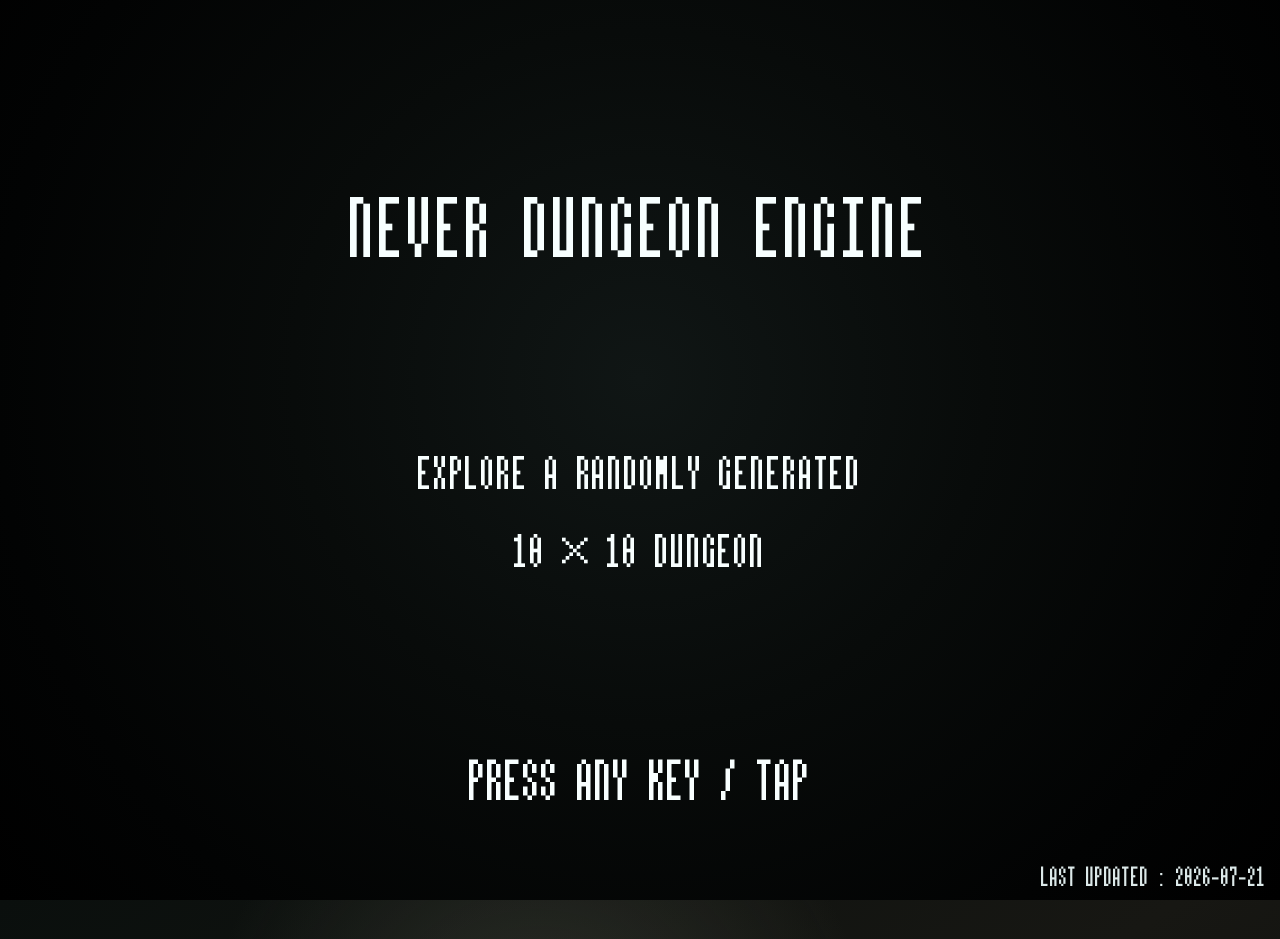
==== index.html @ 8b38c43a "Implement configurable sound effects for exploration and menus" ====
<!doctype html>
<html lang="ja">
<head>
  <meta charset="utf-8">
  <meta name="viewport" content="width=device-width,initial-scale=1,maximum-scale=1,user-scalable=no">
  <title>NEVER DUNGEON ENGINE</title>
  <link rel="apple-touch-icon" sizes="180x180" href="./apple-touch-icon.png">
  <link rel="icon" type="image/png" sizes="32x32" href="./favicon-32x32.png">
  <link rel="icon" type="image/png" sizes="16x16" href="./favicon-16x16.png">
  <link rel="stylesheet" href="css/style.css?v=20260722-2">
  <link rel="stylesheet" href="css/game-menu.css?v=20260722-6">
  <link rel="stylesheet" href="css/title-screen.css?v=20260721-1">
</head>
<body class="title-active">
<section id="titleScreen" class="title-screen" role="button" tabindex="0" aria-label="NEVER DUNGEON ENGINEを開始">
  <h1 class="title-logo">NEVER DUNGEON ENGINE</h1>
  <p class="title-description">EXPLORE A RANDOMLY GENERATED<br>10 × 10 DUNGEON</p>
  <p class="title-prompt">PRESS ANY KEY / TAP</p>
  <p class="title-updated">LAST UPDATED : 2026-07-21</p>
</section>
<main class="shell">
  <section class="game" aria-label="3Dダンジョン">
    <div class="viewport">
      <canvas id="screen" width="960" height="540"></canvas>
      <div class="status">
        <div class="readout"><span class="chip depth-chip" id="depth">B1F</span><span class="chip coordinate-chip" id="pos">X:0 Y:0</span></div>
        <div class="meter presence-meter" id="presenceMeter" role="progressbar" aria-label="気配" aria-valuemin="0" aria-valuemax="100" aria-valuenow="0"></div>
        <canvas id="compass" class="compass" width="72" height="72" aria-label="コンパス"></canvas>
        <div class="stopwatch" id="stopwatch" aria-label="探索時間">00:00:00</div>
        <div class="meter torch-meter" aria-label="たいまつ"><span id="torchMeter"></span></div>
      </div>
      <canvas id="eventOverlay" class="event-overlay" width="960" height="540" aria-hidden="true"></canvas>
      <canvas id="treasureCanvas" class="treasure-canvas" width="960" height="540" aria-hidden="true"></canvas>
    </div>

    <div class="quick-status" aria-label="プレイヤーステータス未接続">
      <span>Lv:<output id="quickLevel">---</output></span><span>[-]</span>
      <span>HP <output class="quick-value">----</output> / <output class="quick-value">----</output></span>
      <span>SP <output class="quick-value">----</output> / <output class="quick-value">----</output></span>
      <span>Cond:<output>----</output></span>
    </div>
    <div class="message" id="message">10×10の床空間を、薄い境界壁が区切っている。</div>
    <section id="dungeonCommands" class="dungeon-commands" aria-label="ダンジョンコマンド">
      <button type="button" data-command="items" disabled>アイテム</button>
      <button type="button" data-command="status">ステータス</button>
      <button type="button" data-command="deck" disabled>？？？？？</button>
      <button type="button" data-command="skills" disabled>スキル</button>
      <button type="button" data-command="save" disabled>セーブ</button>
      <button type="button" data-command="options">オプション</button>
    </section>
    <p id="commandHint" class="command-hint">＊ Bボタンでメニュー表示</p>

    <div class="controls">
      <div class="pad" aria-label="移動操作">
        <button id="forward" type="button" title="前進">↑</button><button id="left" type="button" title="左旋回">←</button><button id="back" type="button" title="後退">↓</button><button id="right" type="button" title="右旋回">→</button>
        <button id="autoReturn" type="button" title="踏破済みの道だけを通ってスタート地点へ戻る">帰還</button><button id="randomGenerate" type="button" title="新しいランダムダンジョンを生成する">ランダム生成</button>
      </div>
      <div class="virtual-stick" id="virtualStick" aria-label="移動用バーチャルスティック"><div class="virtual-stick-base"><div class="virtual-stick-knob"></div></div></div>
      <div class="action-buttons" aria-label="アクションボタン"><button id="buttonB" type="button" class="action-button action-button-b" aria-label="B キャンセル メニュー">B</button><button id="buttonA" type="button" class="action-button action-button-a" aria-label="A 決定">A</button></div>
    </div>

    <section class="menu-screen" id="menuScreen" aria-label="メニュー画面" hidden>
      <div class="menu-panel status-panel" data-menu-view="status" hidden>
        <article class="nde-status-page" data-status-page="0">
          <h1 class="menu-title">＊ STATUS ＊</h1>
          <div class="nde-status-identity"><strong>NO_NAME</strong><strong>UNKNOWN</strong><strong>LV ---</strong></div>
          <div class="nde-status-vitals"><span>HP ---- / ----</span><span>SP ---- / ----</span></div>
          <section id="ndeStatRows" class="nde-stat-rows" aria-label="能力値未接続"></section>
          <p class="nde-stat-note">能力値上限 30 / 装備・カード超過不可</p>
          <h2 class="nde-section-title">＊ EQUIPMENT ＊</h2>
          <div class="nde-equipment">
            <span>RIGHT ARM</span><strong>----</strong><span>LEFT ARM</span><strong>----</strong><span>HEAD</span><strong>----</strong><span>BODY</span><strong>----</strong><span>FOOT</span><strong>----</strong><span>ACCESSORY</span><strong>----</strong>
          </div>
          <h2 class="nde-experience-title">＊ EXPERIENCE ＊</h2><div class="nde-experience">------- / ------- NEXT LEVEL</div>
          <div class="nde-condition"><span>CONDITION</span><strong>----</strong></div>
        </article>
        <article class="nde-status-page" data-status-page="1" hidden>
          <h1 class="menu-title">＊ DETAIL STATUS ＊</h1>
          <div class="nde-detail-list">
            <div><span>物理ダメージ</span><strong>---%</strong></div><div><span>呪文ダメージ</span><strong>---%</strong></div><div><span>呪文耐性</span><strong>---%</strong></div><div><span>会心率</span><strong>---%</strong></div><div><span>回避率</span><strong>---%</strong></div><div><span>命中率</span><strong>---%</strong></div><div><span>先制率</span><strong>---%</strong></div><div><span>罠解除率</span><strong>---%</strong></div><div><span>状態異常耐性</span><strong>---%</strong></div><div><span>たいまつ消費軽減</span><strong>---%</strong></div><div><span>気配上昇軽減</span><strong>---%</strong></div>
          </div>
        </article>
        <div class="status-pager"><button type="button" class="menu-footer" data-status-nav="back">BACK</button><span data-status-indicator>1/2</span><button type="button" class="menu-footer" data-status-nav="next">NEXT</button></div>
      </div>

      <div class="menu-panel menu-panel-options" data-menu-view="options" hidden>
        <h1 class="menu-title">＊ OPTION ＊</h1>
        <div class="option-page" data-option-page="0">
          <button type="button" class="option-item option-language" data-option="language"><span>・言語選択/LANGUAGE（未実装）</span><span>日本語/JAPANESE 🔘　英語/ENGLISH ⚫</span></button>
          <div class="option-section"><div class="option-label">・BGM（未実装）</div><div class="toggle-row is-muted"><span>ON ⚫</span><span>OFF ⚫</span></div><label class="volume-row option-control" data-option="bgmVolume">Volume <input id="bgmVolume" type="range" min="0" max="100" value="0"> <span>0%</span></label></div>
          <div class="option-section"><button type="button" class="option-item" data-option="seEnabled"><span>・SE</span><b data-option-state="seEnabled">ON 🔘　OFF ⚫</b></button><label class="volume-row option-control" data-option="seVolume">Volume <input id="seVolume" type="range" min="0" max="100" value="10"> <span>10%</span></label></div>
        </div>
        <div class="option-page" data-option-page="1" hidden>
          <button type="button" class="option-item option-with-description" data-option="screenShake"><span class="option-heading">・画面の揺れ <b data-option-state="screenShake">ON 🔘　OFF ⚫</b></span><small>ダンジョン画面のゆらぎ演出を切り替えます。<br>画面酔いしやすい場合はOFFにしてください。</small></button>
          <button type="button" class="option-item option-with-description" data-option="torchFlicker"><span class="option-heading">・たいまつの揺らぎ <b data-option-state="torchFlicker">ON 🔘　OFF ⚫</b></span><small>たいまつの灯りによる画面の明暗変化を切り替えます。<br>チカチカが気になる場合はOFFにしてください。</small></button>
          <div class="npc-typewriter-option">
            <button type="button" class="option-item" data-option="npcTypewriterEnabled"><span>・タイプライター表示</span><b data-option-state="npcTypewriterEnabled">ON 🔘　OFF ⚫</b></button>
            <button type="button" class="option-item npc-typewriter-speed" data-option="npcTypewriterSpeed"><span data-option-state="npcTypewriterSpeed">SLOW ⚫　NORMAL 🔘　FAST ⚫</span></button>
            <small>NPCの台詞をタイプライターの様に一文字ずつ表示します。<br>ONの場合は表示速度も変更できます。</small>
          </div>
        </div>
        <div class="option-pager"><button type="button" class="menu-footer" data-option-nav="back">BACK</button><span class="page-indicator" data-page-indicator>1/2</span><button type="button" class="menu-footer" data-option-nav="next">NEXT</button></div>
      </div>

      <div class="menu-panel debug-panel" data-menu-view="debug" hidden>
        <h1 class="menu-title">＊ DEBUG MODE ＊</h1>
        <div class="debug-list" data-debug-page="0">
          <button type="button" class="option-item" data-debug="random">・ランダム生成 <span data-debug-action="random">ON ⚫</span></button>
          <button type="button" class="option-item" data-debug="compass">・コンパス表示 <span data-debug-state="compass">ON 🔘　OFF ⚫</span></button>
          <button type="button" class="option-item" data-debug="readout">・座標/階層表示 <span data-debug-state="readout">ON ⚫　OFF 🔘</span></button>
          <button type="button" class="option-item" data-debug="autoReturn">・オート帰還 <span data-debug-action="autoReturn">ON ⚫</span></button>
          <button type="button" class="option-item" data-debug="torchFull">・たいまつゲージ満タン <span data-debug-action="torchFull">ON ⚫</span></button>
          <button type="button" class="option-item" data-debug="torchFuelDisabled">・たいまつゲージ無効 <span data-debug-state="torchFuelDisabled">ON ⚫　OFF 🔘</span></button>
          <button type="button" class="option-item" data-debug="presenceDisabled">・気配ゲージ無効 <span data-debug-state="presenceDisabled">ON ⚫　OFF 🔘</span></button>
          <button type="button" class="option-item" data-debug="stairsDownVisible">・下り階段表示 <span data-debug-state="stairsDownVisible">ON ⚫　OFF 🔘</span></button>
          <button type="button" class="option-item" data-debug="npcsVisible">・NPC表示 <span data-debug-state="npcsVisible">ON ⚫　OFF 🔘</span></button>
          <button type="button" class="option-item" data-debug="treasuresVisible">・宝箱表示 <span data-debug-state="treasuresVisible">ON ⚫　OFF 🔘</span></button>
        </div>
        <div class="debug-list debug-mist-list" data-debug-page="1" hidden>
          <div class="debug-stopwatch-row"><span>・経過時間</span><span class="debug-stopwatch-actions"><button type="button" data-debug="stopwatchOn">ON <i data-stopwatch-state="on">🔘</i></button><button type="button" data-debug="stopwatchOff">OFF <i data-stopwatch-state="off">⚫</i></button><button type="button" data-debug="stopwatchReset">RESET <i data-stopwatch-state="reset">⚫</i></button></span></div>
          <div class="option-item wall-color-row" data-debug="wallColor"><span>・壁の色</span><span class="wall-color-buttons"><span><button type="button" data-wall-color="default">デフォルト <i>🔘</i></button><button type="button" data-wall-color="red">赤 <i>⚫</i></button><button type="button" data-wall-color="blue">青 <i>⚫</i></button></span><span><button type="button" data-wall-color="green">緑 <i>⚫</i></button><button type="button" data-wall-color="white">白 <i>⚫</i></button><button type="button" data-wall-color="black">黒 <i>⚫</i></button></span></span></div>
          <div class="option-item floor-color-row" data-debug="floorColor"><span>・床の色</span><span class="floor-color-buttons"><span><button type="button" data-floor-color="default">デフォルト <i>🔘</i></button><button type="button" data-floor-color="red">赤 <i>⚫</i></button><button type="button" data-floor-color="blue">青 <i>⚫</i></button></span><span><button type="button" data-floor-color="green">緑 <i>⚫</i></button><button type="button" data-floor-color="purple">紫 <i>⚫</i></button><button type="button" data-floor-color="white">白 <i>⚫</i></button></span></span></div>
          <button type="button" class="option-item" data-debug="mistEnabled">・霧 <span data-debug-state="mistEnabled">ON 🔘　OFF ⚫</span></button>
          <div class="option-item mist-color-row" data-debug="mistColor"><span>・霧の色</span><span class="mist-color-buttons"><button type="button" data-mist-color="green">緑 <i>🔘</i></button><button type="button" data-mist-color="frost">青白 <i>⚫</i></button><button type="button" data-mist-color="poison">紫 <i>⚫</i></button></span></div>
          <label class="option-item debug-slider-row" data-debug="mistIntensity"><span>・霧の濃さ</span><input id="mistIntensity" type="range" min="25" max="200" step="25" value="100"><output data-debug-value="mistIntensity">100%</output></label>
          <label class="option-item debug-slider-row" data-debug="mistDistance"><span>・霧の距離</span><input id="mistDistance" type="range" min="3" max="9" step="1" value="9"><output data-debug-value="mistDistance">9マス</output></label>
          <p class="debug-mist-note">霧は環境演出として独立しています。黒い暗闇はたいまつ50%未満から強まり、霧より優先して表示されます。</p>
        </div>
        <div class="debug-pager"><button type="button" class="menu-footer" data-debug-nav="back">BACK</button><span class="page-indicator" data-debug-indicator>1/2</span><button type="button" class="menu-footer" data-debug-nav="next">NEXT</button></div>
      </div>
    </section>
  </section>
</main>
  <script type="module" src="js/title-screen.js?v=20260721-1"></script>
  <script type="module" src="js/main.js?v=20260722-16"></script>
</body>
</html>
---- css/style.css ----
@font-face {
      font-family: "GameFont";
      src: url("../fonts/DotGothic16-Regular.woff2") format("woff2");
      font-weight: 400;
      font-style: normal;
      font-display: swap;
    }
@font-face {
      font-family: "PixelFont";
      src: url("../fonts/k8x12.woff2") format("woff2");
      font-weight: 400;
      font-style: normal;
      font-display: swap;
    }
:root {
      color-scheme: dark;
      --ink: #f0eadc;
      --muted: #b7ac97;
      --line: #4f493b;
    }
    * { box-sizing: border-box; }
    html, body {
      height: 100%;
      touch-action: manipulation;
      overscroll-behavior: none;
      -webkit-text-size-adjust: 100%;
    }
    body {
      margin: 0;
      overflow: hidden;
      color: var(--ink);
      background:
        radial-gradient(circle at 42% 18%, rgba(87, 90, 78, .4), transparent 32%),
        linear-gradient(145deg, #0a0f0d 0%, #171713 46%, #080807 100%);
      font-family: "GameFont", sans-serif;
    }
    .shell {
      min-height: 100%;
      display: grid;
      place-items: center;
      padding: 14px;
      touch-action: manipulation;
      user-select: none;
      -webkit-user-select: none;
    }
    .game {
      width: min(98vw, 1120px);
      display: grid;
      grid-template-rows: auto auto auto;
      gap: 10px;
      touch-action: manipulation;
      user-select: none;
      -webkit-user-select: none;
    }
    .viewport {
      position: relative;
      border: 1px solid var(--line);
      border-radius: 8px;
      overflow: hidden;
      background: #030404;
      box-shadow: 0 24px 80px rgba(0,0,0,.58), inset 0 0 0 1px rgba(255,255,255,.04);
    }
    canvas {
      display: block;
      width: 100%;
      aspect-ratio: 16 / 9;
      image-rendering: auto;
      touch-action: manipulation;
      user-select: none;
      -webkit-user-select: none;
    }
    #screen {
      position: relative;
      z-index: 0;
    }
    .status {
      position: absolute;
      top: 12px;
      left: 12px;
      right: 12px;
      bottom: 12px;
      pointer-events: none;
      z-index: 1;
    }
    .event-overlay {
      position: absolute;
      inset: 0;
      z-index: 2;
      width: 100%;
      height: 100%;
      pointer-events: none;
    }
    .treasure-canvas {
      position: absolute;
      inset: 0;
      z-index: 3;
      width: 100%;
      height: 100%;
      pointer-events: none;
      visibility: hidden;
    }
    .readout {
      position: absolute;
      top: 0;
      left: 0;
      display: flex;
      gap: 8px;
      flex-wrap: wrap;
      min-width: 0;
    }
    .chip {
      min-height: 28px;
      display: inline-flex;
      align-items: center;
      padding: 5px 9px;
      border: 1px solid rgba(219, 184, 112, .28);
      border-radius: 999px;
      background: rgba(5, 6, 6, .68);
      color: #efe4cf;
      font-size: 12px;
      line-height: 1;
      backdrop-filter: blur(4px);
    }
    .compass {
      position: absolute;
      left: 0;
      bottom: 0;
      display: block;
      width: 38px;
      height: 38px;
      aspect-ratio: 1 / 1;
      flex: 0 0 38px;
      border: 1px solid rgba(219, 184, 112, .28);
      border-radius: 50%;
      background: rgba(5, 6, 6, .68);
      box-shadow: inset 0 1px rgba(255,255,255,.08), 0 4px 14px rgba(0,0,0,.24);
      backdrop-filter: blur(4px);
    }
    .stopwatch {
      position: absolute;
      left: 46px;
      bottom: 0;
      min-height: 28px;
      display: inline-flex;
      align-items: center;
      padding: 5px 9px;
      border: 1px solid rgba(219, 184, 112, .28);
      border-radius: 999px;
      background: rgba(5, 6, 6, .68);
      color: #efe4cf;
      font-family: "PixelFont", monospace;
      font-size: 13px;
      line-height: 1;
      letter-spacing: .08em;
      font-variant-numeric: tabular-nums;
      backdrop-filter: blur(4px);
    }
    .message {
      width: 100%;
      min-height: calc(1.35em * 2 + 18px);
      padding: 9px 12px;
      border: 1px solid rgba(219, 184, 112, .22);
      border-radius: 8px;
      background: rgba(5, 6, 6, .62);
      color: var(--muted);
      font-size: 13px;
      line-height: 1.35;
      white-space: pre-line;
      overflow: hidden;
      display: block;
      backdrop-filter: blur(4px);
    }
    .controls {
      display: grid;
      grid-template-columns: 1fr auto auto 1fr;
      align-items: center;
      gap: 10px;
    }
    .pad {
      justify-self: center;
      display: grid;
      grid-template-columns: repeat(3, 46px);
      grid-template-rows: repeat(4, 42px);
      gap: 6px;
    }
    button {
      border: 1px solid #5d5545;
      border-radius: 8px;
      background: linear-gradient(#302f29, #171815);
      color: #f3ead8;
      font: 700 18px/1 system-ui, sans-serif;
      cursor: pointer;
      box-shadow: inset 0 1px rgba(255,255,255,.08), 0 5px 18px rgba(0,0,0,.28);
      touch-action: manipulation;
      -webkit-tap-highlight-color: transparent;
      user-select: none;
      -webkit-user-select: none;
    }
    button:active { transform: translateY(1px); }
    #forward { grid-column: 2; grid-row: 1; }
    #left { grid-column: 1; grid-row: 2; }
    #back { grid-column: 2; grid-row: 2; }
    #right { grid-column: 3; grid-row: 2; }
    #autoReturn {
      grid-column: 1 / 4;
      grid-row: 3;
      font-size: 13px;
      letter-spacing: 0;
    }
    #randomGenerate {
      grid-column: 1 / 4;
      grid-row: 4;
      font-size: 13px;
      letter-spacing: 0;
    }
    .virtual-stick {
      display: none;
      justify-self: start;
      width: 132px;
      height: 132px;
      place-items: center;
      touch-action: none;
      user-select: none;
      -webkit-user-select: none;
    }
    .virtual-stick-base {
      position: relative;
      width: 112px;
      height: 112px;
      border: 1px solid rgba(240, 234, 220, .18);
      border-radius: 50%;
      background:
        radial-gradient(circle at 50% 50%, rgba(255,255,255,.08) 0 32%, transparent 33%),
        rgba(55, 58, 52, .72);
      box-shadow: inset 0 1px rgba(255,255,255,.1), 0 10px 28px rgba(0,0,0,.34);
    }
    .virtual-stick-knob {
      position: absolute;
      left: 50%;
      top: 50%;
      width: 64px;
      height: 64px;
      margin: -32px 0 0 -32px;
      border: 1px solid rgba(255,255,255,.55);
      border-radius: 50%;
      background: rgba(241, 241, 238, .92);
      box-shadow: inset 0 2px rgba(255,255,255,.6), 0 8px 18px rgba(0,0,0,.26);
      transition: transform 80ms ease-out;
      pointer-events: none;
    }
    .action-buttons {
      justify-self: end;
      display: grid;
      grid-template-columns: 58px 58px;
      grid-template-rows: 58px 58px;
      gap: 10px;
      align-items: center;
      justify-items: center;
      touch-action: manipulation;
      user-select: none;
      -webkit-user-select: none;
    }
    .action-button {
      width: 58px;
      height: 58px;
      border-radius: 50%;
      font-family: "PixelFont", monospace;
      font-size: 22px;
      color: #2f2d28;
      background: linear-gradient(#e4ded1, #aaa18f);
      border-color: rgba(255,255,255,.42);
    }
    .action-button-a {
      grid-column: 2;
      grid-row: 1;
    }
    .action-button-b {
      grid-column: 1;
      grid-row: 2;
      width: 52px;
      height: 52px;
      font-size: 20px;
    }
    button:disabled {
      color: #8f8878;
      cursor: default;
      opacity: .62;
    }
    .brand {
      color: #d8c9a7;
      font-size: 13px;
      letter-spacing: 0;
    }
    .meter {
      position: relative;
      justify-self: end;
      width: min(30vw, 180px);
      height: 10px;
      border: 1px solid rgba(219, 184, 112, .24);
      border-radius: 999px;
      background: rgba(0,0,0,.35);
      overflow: hidden;
    }
    .meter > span {
      display: block;
      width: 72%;
      height: 100%;
      background: linear-gradient(90deg, #8a2f38, #d7a24a);
    }
    .status .torch-meter {
      position: absolute;
      right: 0;
      bottom: 0;
      display: block;
      flex: 0 0 min(30vw, 180px);
      width: min(30vw, 180px);
      pointer-events: none;
    }
    .status .torch-meter.is-critical {
      animation: torch-critical-pulse 1.35s ease-in-out infinite;
    }
    @keyframes torch-critical-pulse {
      0%, 100% { border-color: rgba(219, 184, 112, .28); box-shadow: 0 0 0 rgba(255, 116, 57, 0); }
      50% { border-color: rgba(255, 150, 76, .9); box-shadow: 0 0 12px rgba(255, 91, 45, .8); }
    }
    @media (prefers-reduced-motion: reduce) {
      .status .torch-meter.is-critical { animation: none; border-color: rgba(255, 150, 76, .9); box-shadow: 0 0 8px rgba(255, 91, 45, .65); }
    }
    .status .presence-meter {
      --presence: 0%;
      position: absolute;
      top: 0;
      left: 50%;
      display: block;
      width: min(30vw, 180px);
      transform: translateX(-50%);
      pointer-events: none;
      background: linear-gradient(
        90deg,
        #1b78ff 0%,
        #16a8ff 14%,
        #14d4e2 28%,
        #32dd7a 42%,
        #96e33a 56%,
        #f0df39 70%,
        #ffb52a 82%,
        #ff7421 92%,
        #df2f2f 100%
      );
    }
    .presence-meter::after {
      content: "";
      position: absolute;
      top: 0;
      right: 0;
      bottom: 0;
      width: calc(100% - var(--presence));
      background: rgba(0, 0, 0, .86);
    }
    .coordinate-chip,
    .depth-chip,
    #autoReturn,
    #randomGenerate {
      display: none;
    }
    body.show-readout .coordinate-chip,
    body.show-readout .depth-chip {
      display: inline-flex;
    }
    body.hide-compass .compass {
      display: none;
    }
    body.menu-open {
      overflow: hidden;
    }
    body.menu-open .viewport,
    body.menu-open .message {
      display: none;
    }
    body.menu-open .brand {
      display: none;
    }
    body.layout-pc.input-pointer.menu-open .controls {
      display: none;
    }
    body.menu-open .game {
      width: min(94vw, 520px);
    }
    .menu-screen {
      min-height: min(88vh, 760px);
      display: grid;
      place-items: stretch;
      border: 1px solid rgba(155, 230, 255, .28);
      border-radius: 2px;
      background: #000;
      box-shadow: 0 0 0 1px rgba(255,255,255,.05), 0 0 32px rgba(83, 211, 255, .18);
      color: #f7fbff;
      font-family: "GameFont", sans-serif;
      pointer-events: auto;
    }
    .menu-screen[hidden] {
      display: none;
    }
    .menu-panel {
      position: relative;
      min-height: min(88vh, 760px);
      padding: clamp(38px, 7vh, 72px) clamp(22px, 6vw, 54px) 74px;
      background:
        radial-gradient(circle at 50% 18%, rgba(55, 112, 129, .16), transparent 34%),
        #000;
    }
    .menu-title {
      margin: 0 0 30px;
      text-align: center;
      font-size: clamp(24px, 6vw, 36px);
      font-weight: 400;
      line-height: 1;
      letter-spacing: 0;
    }
    .menu-item,
    .option-item,
    .option-control {
      position: relative;
      width: 100%;
      min-height: 48px;
      margin: 8px 0;
      padding: 7px 12px;
      border: 1px solid transparent;
      border-radius: 2px;
      background: transparent;
      box-shadow: none;
      color: #f7fbff;
      font: 400 clamp(24px, 6vw, 36px)/1.15 "GameFont", sans-serif;
      text-align: left;
    }
    .menu-item.is-disabled {
      color: rgba(247, 251, 255, .74);
    }
    .menu-item.is-selected,
    .option-item.is-selected,
    .option-control.is-selected {
      border-color: rgba(176, 244, 255, .92);
      background: rgba(48, 185, 255, .08);
      box-shadow:
        0 0 8px rgba(120, 230, 255, .75),
        inset 0 0 9px rgba(120, 230, 255, .34);
      text-shadow: 0 0 8px rgba(159, 237, 255, .7);
    }
    .option-section {
      margin: 10px 0 16px;
      padding-left: 12px;
    }
    .stopwatch[hidden] {
      display: none;
    }
    .option-page[hidden] {
      display: none;
    }
    .option-label,
    .toggle-row,
    .volume-row,
    .option-item {
      font-size: clamp(18px, 4.8vw, 25px);
    }
    .toggle-row {
      display: flex;
      gap: 20px;
      margin: 6px 0;
      font-family: "PixelFont", "GameFont", sans-serif;
    }
    .toggle-row.is-muted {
      color: rgba(247, 251, 255, .72);
    }
    .volume-row {
      display: grid;
      grid-template-columns: auto minmax(90px, 1fr) auto;
      align-items: center;
      gap: 10px;
      max-width: 340px;
      font-family: "PixelFont", "GameFont", sans-serif;
    }
    .volume-row input {
      width: 100%;
      accent-color: #19f3f3;
    }
    .option-item {
      display: flex;
      align-items: center;
      justify-content: space-between;
      gap: 12px;
      min-height: 42px;
      font-family: "GameFont", sans-serif;
      font-size: clamp(18px, 4.8vw, 25px);
    }
    .option-item span {
      white-space: nowrap;
      font-family: "PixelFont", "GameFont", sans-serif;
      font-size: .82em;
    }
    .option-language {
      display: grid;
      gap: 5px;
    }
    .option-language span {
      white-space: normal;
    }
    .option-pager {
      position: absolute;
      left: 22px;
      right: 22px;
      bottom: 18px;
      display: grid;
      grid-template-columns: auto 1fr auto;
      align-items: center;
      gap: 12px;
    }
    .page-indicator {
      color: #f7fbff;
      font-family: "PixelFont", monospace;
      font-size: 22px;
      text-align: center;
    }
    .menu-footer {
      min-width: 72px;
      padding: 7px 8px 5px;
      border: 0;
      border-radius: 0;
      background: #fff200;
      color: #090900;
      font-family: "PixelFont", monospace;
      font-size: 23px;
      line-height: 1;
      text-align: center;
      box-shadow: none;
    }
    .menu-panel > .menu-footer {
      position: absolute;
      left: 22px;
      bottom: 18px;
    }
    .option-pager .menu-footer {
      position: static;
    }
    .menu-footer.is-selected {
      outline: 2px solid rgba(176, 244, 255, .92);
      outline-offset: 6px;
      box-shadow: 0 0 14px rgba(120, 230, 255, .9);
    }

    body.layout-pc .message {
      max-width: none;
    }

    body.layout-tablet .shell {
      padding: 16px;
    }
    body.layout-tablet .game {
      width: min(97vw, 1024px);
      gap: 12px;
    }
    body.layout-tablet .status {
      top: 14px;
      left: 14px;
      right: 14px;
      bottom: 14px;
    }
    body.layout-tablet .readout {
      gap: 10px;
    }
    body.layout-tablet .chip {
      min-height: 32px;
      padding: 7px 11px;
      font-size: 13px;
    }
    body.layout-tablet .compass {
      width: 44px;
      height: 44px;
      flex-basis: 44px;
    }
    body.layout-tablet .stopwatch {
      left: 52px;
      min-height: 32px;
      font-size: 14px;
    }
    body.layout-tablet .message {
      min-height: 34px;
      padding: 8px 12px;
      font-size: 13px;
    }
    body.layout-tablet .controls {
      grid-template-columns: 150px 1fr auto;
      grid-template-rows: auto auto;
      gap: 14px;
    }
    body.layout-tablet .brand {
      grid-column: 1;
      grid-row: 1;
      align-self: center;
    }
    body.layout-tablet .meter {
      grid-column: 3;
      grid-row: 1;
      align-self: center;
    }
    body.layout-tablet .pad {
      grid-column: 2;
      grid-row: 1;
      grid-template-columns: repeat(2, 108px);
      grid-template-rows: 44px;
      gap: 8px;
      justify-self: center;
    }
    body.layout-tablet #forward,
    body.layout-tablet #left,
    body.layout-tablet #back,
    body.layout-tablet #right {
      display: none;
    }
    body.layout-tablet #autoReturn,
    body.layout-tablet #randomGenerate {
      grid-row: 1;
      grid-column: auto;
    }
    body.layout-tablet .virtual-stick {
      display: grid;
      grid-column: 1;
      grid-row: 2;
    }
    body.layout-tablet .action-buttons {
      grid-column: 3;
      grid-row: 2;
    }
    body.layout-tablet button {
      font-size: 20px;
    }
    body.layout-tablet #autoReturn,
    body.layout-tablet #randomGenerate {
      font-size: 14px;
    }

    body.layout-mobile .shell {
      place-items: start center;
      padding: 6px;
    }
    body.layout-mobile .game {
      width: 100%;
      gap: 12px;
    }
    body.layout-mobile .viewport {
      border-radius: 6px;
    }
    body.layout-mobile .status {
      top: 8px;
      left: 8px;
      right: 8px;
      bottom: 8px;
    }
    body.layout-mobile .readout {
      gap: 7px;
    }
    body.layout-mobile .chip {
      min-height: 32px;
      padding: 6px 9px;
      font-size: 13px;
    }
    body.layout-mobile .compass {
      width: 42px;
      height: 42px;
      flex-basis: 42px;
    }
    body.layout-mobile .stopwatch {
      left: 50px;
      min-height: 30px;
      padding: 5px 8px;
      font-size: 12px;
    }
    body.layout-mobile .message {
      min-height: 34px;
      padding: 8px 10px;
      font-size: 13px;
    }
    body.layout-mobile .controls {
      grid-template-columns: 1fr 1fr;
      align-items: end;
      gap: 10px;
      min-height: 174px;
    }
    body.layout-mobile .brand,
    body.layout-mobile .controls > .meter {
      display: none;
    }
    body.layout-mobile .status .torch-meter,
    body.layout-mobile .status .presence-meter {
      display: block;
      width: min(34vw, 132px);
      min-width: 92px;
    }
    body.layout-mobile .pad {
      grid-column: 1 / 3;
      grid-row: 1;
      justify-self: center;
      grid-template-columns: repeat(2, minmax(112px, 1fr));
      grid-template-rows: 44px;
      width: min(100%, 360px);
      gap: 8px;
    }
    body.layout-mobile #forward,
    body.layout-mobile #left,
    body.layout-mobile #back,
    body.layout-mobile #right {
      display: none;
    }
    body.layout-mobile #autoReturn,
    body.layout-mobile #randomGenerate {
      grid-row: 1;
      grid-column: auto;
      min-width: 0;
    }
    body.layout-mobile .virtual-stick {
      display: grid;
      grid-column: 1;
      grid-row: 2;
      align-self: end;
    }
    body.layout-mobile .action-buttons {
      grid-column: 2;
      grid-row: 2;
      align-self: end;
    }
    body.layout-mobile button {
      font-size: 22px;
    }
    body.layout-mobile #autoReturn,
    body.layout-mobile #randomGenerate {
      font-size: 15px;
    }

    body.layout-mobile.orientation-portrait .game,
    body.layout-tablet.orientation-portrait .game {
      gap: 16px;
    }
    body.layout-mobile.orientation-portrait .message {
      width: 100%;
      max-width: 100%;
    }
    body.layout-mobile.orientation-portrait .controls {
      padding-bottom: max(6px, env(safe-area-inset-bottom));
    }
    body.layout-mobile.orientation-landscape .shell {
      place-items: center;
      padding: 6px 10px;
    }

    @media (max-width: 680px) {
      body:not(.layout-mobile) .shell { padding: 8px; align-items: start; }
      body:not(.layout-mobile) .game { width: 100%; }
      body:not(.layout-mobile) .controls { grid-template-columns: 1fr; }
      body:not(.layout-mobile) .brand, body:not(.layout-mobile) .meter { display: none; }
      body:not(.layout-mobile) .status .torch-meter,
      body:not(.layout-mobile) .status .presence-meter { display: block; }
    }

    body.layout-pc .virtual-stick {
      display: none;
    }
    body.layout-pc #forward,
    body.layout-pc #back,
    body.layout-pc #left,
    body.layout-pc #right {
      display: block;
    }

    body.layout-mobile .controls,
    body.layout-tablet .controls {
      overflow: visible;
    }
    body.layout-mobile #forward,
    body.layout-mobile #back,
    body.layout-mobile #left,
    body.layout-mobile #right,
    body.layout-tablet #forward,
    body.layout-tablet #back,
    body.layout-tablet #left,
    body.layout-tablet #right {
      display: none;
    }
    body.layout-mobile .virtual-stick,
    body.layout-tablet .virtual-stick {
      display: block;
      z-index: 20;
      pointer-events: auto;
    }
    body.layout-mobile .virtual-stick-base,
    body.layout-tablet .virtual-stick-base {
      margin: 10px;
    }
    body.layout-mobile .action-buttons,
    body.layout-tablet .action-buttons {
      z-index: 20;
      pointer-events: auto;
    }

    body.layout-mobile .shell {
      min-height: 100dvh;
      padding-bottom: calc(190px + env(safe-area-inset-bottom));
      overflow: visible;
    }
    body.layout-mobile .game {
      overflow: visible;
    }
    body.layout-mobile .controls {
      min-height: 96px;
      padding-bottom: 0;
    }
    body.layout-mobile .virtual-stick {
      position: fixed;
      left: max(18px, env(safe-area-inset-left));
      bottom: calc(24px + env(safe-area-inset-bottom));
      width: 132px;
      height: 132px;
    }
    body.layout-mobile .action-buttons {
      position: fixed;
      right: max(18px, env(safe-area-inset-right));
      bottom: calc(24px + env(safe-area-inset-bottom));
      grid-template-columns: 66px 66px;
      grid-template-rows: 66px 66px;
      gap: 12px;
    }
    body.layout-mobile .action-button {
      width: 66px;
      height: 66px;
      font-size: 26px;
    }
    body.layout-mobile .action-button-b {
      width: 58px;
      height: 58px;
      font-size: 23px;
    }
    body.layout-mobile #autoReturn,
    body.layout-mobile #randomGenerate {
      display: block;
      pointer-events: auto;
    }

    @media (max-width: 680px) {
      body #forward,
      body #back,
      body #left,
      body #right {
        display: none;
      }
      body .virtual-stick {
        display: block;
        position: fixed;
        left: max(18px, env(safe-area-inset-left));
        bottom: calc(24px + env(safe-area-inset-bottom));
        z-index: 20;
        pointer-events: auto;
      }
      body .virtual-stick-base {
        margin: 10px;
      }
      body .action-buttons {
        position: fixed;
        right: max(18px, env(safe-area-inset-right));
        bottom: calc(24px + env(safe-area-inset-bottom));
        grid-template-columns: 66px 66px;
        grid-template-rows: 66px 66px;
        gap: 12px;
        z-index: 20;
        pointer-events: auto;
      }
      body .action-button {
        width: 66px;
        height: 66px;
        font-size: 26px;
      }
      body .action-button-b {
        width: 58px;
        height: 58px;
        font-size: 23px;
      }
    }

    body.menu-open.input-touch .shell {
      min-height: 100dvh;
      padding-bottom: calc(190px + env(safe-area-inset-bottom));
      place-items: start center;
    }
    body.menu-open.input-touch .game {
      width: min(94vw, 520px);
      gap: 0;
      overflow: visible;
    }
    body.menu-open.input-touch .menu-screen {
      min-height: calc(100dvh - 236px - env(safe-area-inset-bottom));
      max-height: calc(100dvh - 236px - env(safe-area-inset-bottom));
      overflow: hidden;
    }
    body.menu-open.input-touch .menu-panel {
      min-height: calc(100dvh - 236px - env(safe-area-inset-bottom));
      max-height: calc(100dvh - 236px - env(safe-area-inset-bottom));
      overflow: auto;
    }
    body.menu-open.input-touch .controls {
      display: block;
      min-height: 0;
      padding: 0;
      overflow: visible;
    }
    body.menu-open.input-touch .pad {
      display: none;
    }
    body.menu-open.input-touch .virtual-stick {
      display: block;
      position: fixed;
      left: max(18px, env(safe-area-inset-left));
      bottom: calc(24px + env(safe-area-inset-bottom));
      width: 132px;
      height: 132px;
      z-index: 40;
      pointer-events: auto;
    }
    body.menu-open.input-touch .action-buttons {
      display: grid;
      position: fixed;
      right: max(18px, env(safe-area-inset-right));
      bottom: calc(24px + env(safe-area-inset-bottom));
      grid-template-columns: 66px 66px;
      grid-template-rows: 66px 66px;
      gap: 12px;
      z-index: 40;
      pointer-events: auto;
    }
    body.menu-open.input-touch .action-button {
      width: 66px;
      height: 66px;
      font-size: 26px;
    }
    body.menu-open.input-touch .action-button-b {
      width: 58px;
      height: 58px;
      font-size: 23px;
    }
    body.menu-open.layout-mobile .menu-panel-options {
      padding: 20px 18px 72px;
    }
    body.menu-open.layout-mobile .menu-panel-options .menu-title {
      margin-bottom: 14px;
      font-size: 19px;
    }
    body.menu-open.layout-mobile .option-section {
      margin: 6px 0 10px;
      padding-left: 4px;
    }
    body.menu-open.layout-mobile .option-label,
    body.menu-open.layout-mobile .toggle-row,
    body.menu-open.layout-mobile .volume-row,
    body.menu-open.layout-mobile .option-item {
      font-size: 19px;
    }
    body.menu-open.layout-mobile .option-item,
    body.menu-open.layout-mobile .option-control {
      min-height: 36px;
      margin: 4px 0;
      padding: 5px 8px;
    }
    body.menu-open.layout-mobile .volume-row {
      grid-template-columns: auto minmax(86px, 1fr) auto;
      gap: 8px;
    }
    body.menu-open.layout-mobile .option-pager {
      left: 14px;
      right: 14px;
      bottom: 14px;
      gap: 8px;
    }
    body.menu-open.layout-mobile .page-indicator {
      font-size: 18px;
    }
    body.menu-open.layout-mobile .menu-footer {
      min-width: 68px;
      font-size: 21px;
    }

    html,
    html *,
    body,
    body *,
    canvas {
      user-select: none;
      -webkit-user-select: none;
      -webkit-touch-callout: none;
      -webkit-tap-highlight-color: transparent;
      -webkit-user-drag: none;
      caret-color: transparent;
    }

    body.layout-mobile,
    body.layout-mobile .shell,
    body.layout-mobile .game,
    body.layout-mobile .controls,
    body.layout-mobile .pad,
    body.layout-mobile button,
    body.layout-mobile .virtual-stick,
    body.layout-mobile .virtual-stick *,
    body.layout-mobile .action-buttons,
    body.layout-mobile .action-button,
    body.layout-tablet,
    body.layout-tablet .shell,
    body.layout-tablet .game,
    body.layout-tablet .controls,
    body.layout-tablet .pad,
    body.layout-tablet button,
    body.layout-tablet .virtual-stick,
    body.layout-tablet .virtual-stick *,
    body.layout-tablet .action-buttons,
    body.layout-tablet .action-button {
      touch-action: none;
      user-select: none;
      -webkit-user-select: none;
      -webkit-touch-callout: none;
      -webkit-tap-highlight-color: transparent;
      -webkit-user-drag: none;
      caret-color: transparent;
    }

    body.layout-mobile canvas,
    body.layout-tablet canvas {
      touch-action: none;
      user-select: none;
      -webkit-user-select: none;
      -webkit-touch-callout: none;
      -webkit-tap-highlight-color: transparent;
    }

    #autoReturn,
    #randomGenerate {
      display: none !important;
    }

    .action-button,
    .action-button-b,
    body.layout-mobile .action-button,
    body.layout-mobile .action-button-b,
    body.menu-open.input-touch .action-button,
    body.menu-open.input-touch .action-button-b {
      font-size: 34px;
    }
---- css/game-menu.css ----
.quick-status{width:100%;height:38px;display:flex;align-items:center;justify-content:space-between;gap:.35em;padding:6px 9px;overflow:hidden;border:1px solid rgba(219,184,112,.28);border-radius:8px;background:rgba(5,6,6,.68);color:#f7fbff;font:clamp(11px,2.8vw,16px)/1 "GameFont",sans-serif;white-space:nowrap}.quick-status span{display:inline-flex;flex:0 0 auto;align-items:baseline}.quick-status output{color:inherit;font:inherit}.quick-status .quick-value{display:inline-block;width:4ch;text-align:right}
.dungeon-commands{display:grid;grid-template-columns:repeat(3,minmax(0,1fr));gap:6px}.dungeon-commands button{min-width:0;min-height:40px;padding:6px 3px;border:2px solid #3e392e;border-radius:7px;background:#050606;color:transparent;font:clamp(14px,3vw,20px)/1 "GameFont",sans-serif;box-shadow:inset 0 0 0 1px #000}.dungeon-commands[data-active="true"] button{color:#f7fbff}.dungeon-commands[data-active="true"] button:disabled{color:#716e68;background:#0b0b0a;border-color:#292822;opacity:1}.dungeon-commands button.is-selected{border-color:#b0f4ff;background:#14313a;box-shadow:0 0 12px rgba(120,230,255,.8),inset 0 0 8px rgba(120,230,255,.25)}.command-hint{height:18px;margin:-4px 0 0;text-align:right;color:#ddd;font:14px/1 "PixelFont",monospace}
body.menu-open .quick-status,body.menu-open .dungeon-commands,body.menu-open .command-hint{display:none}
.status-panel{font-family:"PixelFont",monospace}.nde-status-page[hidden]{display:none}.nde-status-identity{display:grid;grid-template-columns:1fr 1fr 1fr;gap:6px;margin:12px 0 6px;font-size:clamp(16px,4vw,23px)}.nde-status-identity strong{font-weight:400}.nde-status-identity strong:nth-child(2){color:#5bd1ff;text-align:center}.nde-status-identity strong:last-child{text-align:right}.nde-status-vitals{display:flex;justify-content:space-around;margin-bottom:7px;font:clamp(17px,4vw,22px) "GameFont",sans-serif}.nde-stat-rows{padding:5px;border:1px solid #5bd1ff;border-radius:5px}.nde-stat-row{display:grid;grid-template-columns:30px minmax(0,1fr) 22px;align-items:center;gap:4px;margin:2px 0;color:#5bd1ff;font-size:12px}.nde-stat-row strong{font-weight:400}.nde-stat-row output{text-align:right;color:#fff}.nde-empty-gauge{display:grid;grid-template-columns:repeat(30,1fr);gap:1px}.nde-empty-gauge i{height:11px;border:1px solid #344445;background:#050807}.nde-stat-note{margin:5px 0 2px;text-align:center;color:#9be6ff;font:11px "GameFont",sans-serif}.nde-section-title,.nde-experience-title{margin:6px 0 3px;text-align:center;font-size:18px;font-weight:400}.nde-equipment{display:grid;grid-template-columns:112px 1fr;border:1px solid #5bd1ff;border-radius:5px;overflow:hidden;font:12px "GameFont",sans-serif}.nde-equipment span,.nde-equipment strong{min-height:20px;padding:2px 6px;border-bottom:1px solid #287ba6;font-weight:400}.nde-equipment span{display:grid;place-items:center;background:#7cc8e8;color:#071016;font-family:"PixelFont",monospace}.nde-equipment strong{text-align:center}.nde-equipment>*:nth-last-child(-n+2){border-bottom:0}.nde-experience-title{margin-top:5px}.nde-experience{text-align:center;font:18px "GameFont",sans-serif}.nde-condition{display:grid;grid-template-columns:112px 1fr;margin-top:3px;overflow:hidden;border:1px solid #5bd1ff;border-radius:5px;font:12px "GameFont",sans-serif;text-align:center}.nde-condition span{padding:3px;background:#7cc8e8;color:#071016;font-family:"PixelFont",monospace}.nde-condition strong{padding:3px}.nde-detail-list{display:grid;grid-template-columns:1fr 1fr;gap:5px;margin-top:18px;font:clamp(12px,3.2vw,16px) "GameFont",sans-serif}.nde-detail-list div{display:flex;justify-content:space-between;padding:7px 8px;border-bottom:1px solid #287ba6;color:#5bd1ff}.nde-detail-list strong{color:#fff}.status-pager{position:absolute;left:22px;right:22px;bottom:18px;display:grid;grid-template-columns:auto 1fr auto;align-items:center;text-align:center}.status-pager span{font-size:20px}
@media(max-width:420px){.quick-status{gap:.18em;padding-inline:5px;font-size:10.5px}.dungeon-commands button{min-height:36px;font-size:14px}.command-hint{font-size:12px}.status-panel{padding:16px 12px 62px}.status-panel .menu-title{margin-bottom:8px;font-size:19px}.nde-status-identity{margin:7px 0 3px;font-size:16px}.nde-status-vitals{margin-bottom:4px;font-size:17px}.nde-stat-row{margin:1px 0}.nde-empty-gauge{gap:0}.nde-empty-gauge i{height:9px}.nde-section-title,.nde-experience-title{font-size:15px}.nde-equipment{grid-template-columns:88px 1fr;font-size:10px}.nde-equipment span,.nde-equipment strong{min-height:17px;padding:1px 4px}.nde-experience{font-size:15px}.nde-condition{grid-template-columns:88px 1fr;font-size:10px}.nde-detail-list{grid-template-columns:1fr;gap:1px;margin-top:7px;font-size:11px}.nde-detail-list div{padding:4px 6px}.status-pager{left:14px;right:14px;bottom:12px}}
body.menu-open.layout-mobile .game{width:min(94vw,520px);gap:0}body.menu-open.layout-mobile .controls{display:block;height:0;min-height:0;padding:0}body.menu-open.layout-mobile .pad{display:none}body.menu-open.layout-mobile .menu-screen{height:min(760px,calc(var(--nde-visible-height,100dvh) - 200px - env(safe-area-inset-bottom)));min-height:0;max-height:none;overflow:hidden}body.menu-open.layout-mobile .menu-panel{height:100%;min-height:0;max-height:100%;overflow:hidden}
body.layout-pc .shell{padding-block:8px}

/* Main-screen density and stable message space by device class. */
body.layout-pc .game{width:min(94vw,880px);gap:10px}
body.layout-pc.menu-open .game{width:min(94vw,520px)}
body.layout-pc .controls{grid-template-columns:150px 1fr auto;grid-template-rows:auto auto;gap:10px 14px}
body.layout-pc .brand{grid-column:1;grid-row:1;align-self:center}
body.layout-pc .pad{grid-column:2;grid-row:1;grid-template-columns:repeat(2,108px);grid-template-rows:44px;gap:8px;justify-self:center}
body.layout-pc #forward,body.layout-pc #left,body.layout-pc #back,body.layout-pc #right{display:none}
body.layout-pc #autoReturn,body.layout-pc #randomGenerate{display:block;grid-row:1;grid-column:auto;font-size:14px}
body.layout-pc .virtual-stick{display:grid;grid-column:1;grid-row:2}
body.layout-pc .action-buttons{grid-column:3;grid-row:2}
body.layout-pc .message,body.layout-tablet .message{height:calc(1.35em * 2 + 18px);min-height:calc(1.35em * 2 + 18px)}
body.layout-mobile .message{height:calc(1.35em * 3 + 16px);min-height:calc(1.35em * 3 + 16px)}
body.layout-mobile .dungeon-commands button{font-size:16px}
.nde-equipment span,.nde-condition span{font-size:14px}.nde-experience{display:flex;justify-content:space-around;gap:12px;font-size:16px}.option-with-description{display:block}.option-with-description .option-heading{display:flex;justify-content:space-between;align-items:center;font:inherit}.option-with-description .option-heading b{font:400 .82em "PixelFont",monospace}.option-with-description small{display:block;margin-top:8px;color:#b7d8df;font:14px/1.45 "GameFont",sans-serif;white-space:normal}.debug-list{margin-top:12px}.debug-panel .debug-back{position:absolute;left:22px;bottom:18px}.debug-panel .option-item{font-size:clamp(17px,4.2vw,23px)}
.nde-experience{display:block;white-space:nowrap;text-align:center}
.nde-experience-title,.menu-panel-options .menu-title,.debug-panel .menu-title{font-family:"PixelFont",monospace}.debug-stopwatch-row{display:flex;align-items:center;justify-content:space-between;gap:8px;min-height:46px;margin:6px 0;padding:6px 8px;color:#f7fbff;font:clamp(17px,4.2vw,23px)/1.15 "GameFont",sans-serif}.debug-stopwatch-actions{display:flex;gap:4px}.debug-stopwatch-actions button{min-height:32px;padding:5px 6px;border:1px solid transparent;border-radius:2px;background:transparent;box-shadow:none;color:#f7fbff;font:15px "PixelFont",monospace}.debug-stopwatch-actions button.is-selected{border-color:#b0f4ff;background:rgba(48,185,255,.08);box-shadow:0 0 8px rgba(120,230,255,.75)}.debug-stopwatch-actions i{font-style:normal}
@media(max-width:420px){.debug-stopwatch-row{min-height:38px;margin:4px 0;padding:5px 7px;font-size:14px}.debug-stopwatch-actions{gap:1px}.debug-stopwatch-actions button{min-height:28px;padding:4px 3px;font-size:11px}}
.npc-typewriter-option{margin-top:6px;padding:6px 8px;border:1px solid rgba(91,209,255,.32);border-radius:5px}.npc-typewriter-option .option-item{display:flex;justify-content:space-between;align-items:center;min-height:34px;margin:0;padding:5px 7px;font-size:clamp(14px,3.5vw,18px)}.npc-typewriter-option .option-item b{font:400 .78em "PixelFont",monospace}.npc-typewriter-option .npc-typewriter-speed{justify-content:flex-end;margin-top:2px;font-family:"PixelFont",monospace}.npc-typewriter-option .npc-typewriter-speed:disabled{color:#686b69;border-color:transparent;background:transparent;box-shadow:none;opacity:.65}.npc-typewriter-option>small{display:block;margin:5px 3px 0;color:#b7d8df;font:12px/1.35 "GameFont",sans-serif}
@media(max-width:420px){.npc-typewriter-option{margin-top:4px;padding:4px 5px}.npc-typewriter-option .option-item{min-height:29px;padding:3px 4px;font-size:12px}.npc-typewriter-option>small{margin-top:3px;font-size:10px;line-height:1.25}}
@media(max-width:420px){.nde-equipment span,.nde-condition span{font-size:11px}.nde-experience{gap:5px;font-size:12px}.option-with-description small{font-size:12px;line-height:1.35}.debug-panel{padding:18px 14px 64px}.debug-panel .menu-title{margin-bottom:12px;font-size:19px}.debug-panel .option-item{min-height:38px;margin:5px 0;padding:6px 8px;font-size:15px}.debug-panel .debug-back{left:14px;bottom:12px}}
.debug-pager{position:absolute;left:22px;right:22px;bottom:18px;display:grid;grid-template-columns:auto 1fr auto;align-items:center;text-align:center}.debug-pager .page-indicator{font-size:20px}.debug-slider-row{display:grid;grid-template-columns:auto minmax(90px,1fr) 58px;align-items:center;gap:10px}.debug-slider-row input{width:100%;accent-color:#19f3f3}.debug-slider-row output{text-align:right;font-family:"PixelFont",monospace;white-space:nowrap}.debug-slider-row.is-disabled{color:#686b69;border-color:transparent;background:transparent;box-shadow:none;opacity:.65}.debug-mist-note{margin:18px 8px;color:#b7d8df;font:14px/1.55 "GameFont",sans-serif}@media(max-width:420px){.debug-pager{left:14px;right:14px;bottom:12px}.debug-slider-row{grid-template-columns:auto minmax(70px,1fr) 48px;gap:6px}.debug-mist-note{margin:12px 6px;font-size:12px;line-height:1.4}}
.mist-color-row{display:flex}.mist-color-buttons{display:flex;justify-content:flex-end;gap:4px}.mist-color-buttons button{padding:4px;border:1px solid transparent;background:transparent;color:#f7fbff;font:13px "PixelFont",monospace;white-space:nowrap}.mist-color-buttons button.is-active{border-color:#b0f4ff;background:rgba(48,185,255,.08);box-shadow:0 0 7px rgba(120,230,255,.55)}.mist-color-buttons i{font-style:normal}.mist-color-row.is-disabled{color:#686b69;opacity:.65}.mist-color-row.is-disabled button{color:#686b69}@media(max-width:420px){.mist-color-buttons{gap:1px}.mist-color-buttons button{padding:3px 2px;font-size:10px}}
.wall-color-row{display:flex;align-items:flex-start}.wall-color-buttons{display:grid;gap:2px;justify-items:end}.wall-color-buttons>span{display:flex;justify-content:flex-end;gap:3px}.wall-color-buttons button{padding:3px;border:1px solid transparent;background:transparent;color:#f7fbff;font:12px "PixelFont",monospace;white-space:nowrap}.wall-color-buttons button.is-active{border-color:#b0f4ff;background:rgba(48,185,255,.08);box-shadow:0 0 7px rgba(120,230,255,.55)}.wall-color-buttons i{font-style:normal}@media(max-width:420px){.wall-color-buttons>span{gap:1px}.wall-color-buttons button{padding:2px 1px;font-size:9px}}
.floor-color-row{display:flex;align-items:flex-start}.floor-color-buttons{display:grid;gap:2px;justify-items:end}.floor-color-buttons>span{display:flex;justify-content:flex-end;gap:3px}.floor-color-buttons button{padding:3px;border:1px solid transparent;background:transparent;color:#f7fbff;font:12px "PixelFont",monospace;white-space:nowrap}.floor-color-buttons button.is-active{border-color:#b0f4ff;background:rgba(48,185,255,.08);box-shadow:0 0 7px rgba(120,230,255,.55)}.floor-color-buttons i{font-style:normal}@media(max-width:420px){.floor-color-buttons>span{gap:1px}.floor-color-buttons button{padding:2px 1px;font-size:9px}.debug-mist-list{margin-top:2px}.debug-mist-list .debug-stopwatch-row{min-height:30px;margin:1px 0;padding:2px 5px}.debug-mist-list .debug-stopwatch-actions button{min-height:24px;padding:2px 3px}.debug-mist-list .option-item{min-height:30px;margin:2px 0;padding:3px 6px}.debug-mist-list .wall-color-row,.debug-mist-list .floor-color-row{min-height:48px}.debug-mist-list .debug-mist-note{margin:5px 5px;font-size:10px;line-height:1.25}}
@media(max-width:420px){body.viewport-short .debug-panel{padding-top:10px;padding-bottom:50px}body.viewport-short .debug-panel .menu-title{margin-bottom:5px;font-size:16px}body.viewport-short .debug-mist-list{margin-top:0}body.viewport-short .debug-mist-list .debug-stopwatch-row{min-height:24px;margin:0;padding:1px 4px;font-size:12px}body.viewport-short .debug-mist-list .debug-stopwatch-actions button{min-height:20px;padding:1px 2px;font-size:9px}body.viewport-short .debug-mist-list .option-item{min-height:25px;margin:1px 0;padding:2px 5px;font-size:12px}body.viewport-short .debug-mist-list .wall-color-row,body.viewport-short .debug-mist-list .floor-color-row{min-height:40px}body.viewport-short .wall-color-buttons button,body.viewport-short .floor-color-buttons button{padding:1px;font-size:8px}body.viewport-short .debug-mist-list .debug-slider-row{grid-template-columns:auto minmax(65px,1fr) 42px;gap:4px}body.viewport-short .debug-mist-list .debug-mist-note{margin:2px 4px;font-size:8px;line-height:1.15}body.viewport-short .debug-pager{bottom:7px}body.viewport-short .debug-pager .menu-footer{padding:5px 9px;font-size:13px}body.viewport-short .debug-pager .page-indicator{font-size:14px}}
/* Highlight the original mist tuning values in the debug sliders. */
.debug-slider-row input.is-default{accent-color:#fff200}
---- css/title-screen.css ----
.title-screen{
  position:fixed;
  inset:0;
  z-index:10000;
  display:grid;
  grid-template-rows:1fr auto 1fr auto 1fr auto;
  place-items:center;
  min-height:100dvh;
  padding:max(24px,env(safe-area-inset-top)) max(18px,env(safe-area-inset-right)) max(18px,env(safe-area-inset-bottom)) max(18px,env(safe-area-inset-left));
  overflow:hidden;
  cursor:pointer;
  user-select:none;
  touch-action:manipulation;
  background:radial-gradient(circle at 50% 42%,#101615 0,#080b0a 42%,#020303 78%,#000 100%);
  color:#f8ffff;
  font-family:"PixelFont",monospace;
  text-align:center;
}
.title-screen[hidden]{display:none}
body.title-active{overflow:hidden}
body.title-active .shell{visibility:hidden}
.title-logo{
  grid-row:2;
  margin:0;
  color:#f7ffff;
  font:400 clamp(25px,6.4vw,80px)/1.05 "PixelFont",monospace;
  letter-spacing:.025em;
  white-space:nowrap;
  animation:titleGlow 3.2s ease-in-out infinite;
}
.title-description{
  grid-row:4;
  margin:0;
  font:400 clamp(19px,3.4vw,46px)/1.8 "PixelFont",monospace;
  letter-spacing:.02em;
}
.title-prompt{
  grid-row:6;
  align-self:start;
  margin:0 0 clamp(36px,8vh,86px);
  font:400 clamp(20px,4.2vw,56px)/1 "PixelFont",monospace;
  white-space:nowrap;
  animation:promptGlow 4.5s ease-in-out infinite;
}
.title-updated{
  position:absolute;
  right:max(14px,env(safe-area-inset-right));
  bottom:max(10px,env(safe-area-inset-bottom));
  margin:0;
  color:#dce9e9;
  font:400 clamp(11px,2.1vw,26px)/1 "PixelFont",monospace;
  white-space:nowrap;
}
@keyframes titleGlow{
  0%,100%{text-shadow:0 0 4px #dfffff,0 0 10px #69e9ff,0 0 20px rgba(37,184,255,.58)}
  50%{text-shadow:0 0 7px #fff,0 0 18px #8df6ff,0 0 36px rgba(37,184,255,.92),0 0 54px rgba(60,132,255,.4)}
}
@keyframes promptGlow{
  0%,100%{opacity:.72;text-shadow:0 0 3px #dfffff,0 0 8px rgba(83,224,255,.38)}
  50%{opacity:1;text-shadow:0 0 5px #fff,0 0 13px rgba(83,224,255,.78),0 0 24px rgba(43,132,255,.35)}
}
@media(max-width:420px){
  .title-screen{grid-template-rows:1.05fr auto .9fr auto 1.25fr auto}
  .title-description{line-height:1.9}
  .title-prompt{margin-bottom:52px}
}
@media(prefers-reduced-motion:reduce){
  .title-logo,.title-prompt{animation:none}
  .title-logo{text-shadow:0 0 6px #fff,0 0 18px #69e9ff,0 0 30px rgba(37,184,255,.7)}
  .title-prompt{text-shadow:0 0 4px #fff,0 0 12px rgba(83,224,255,.6)}
}
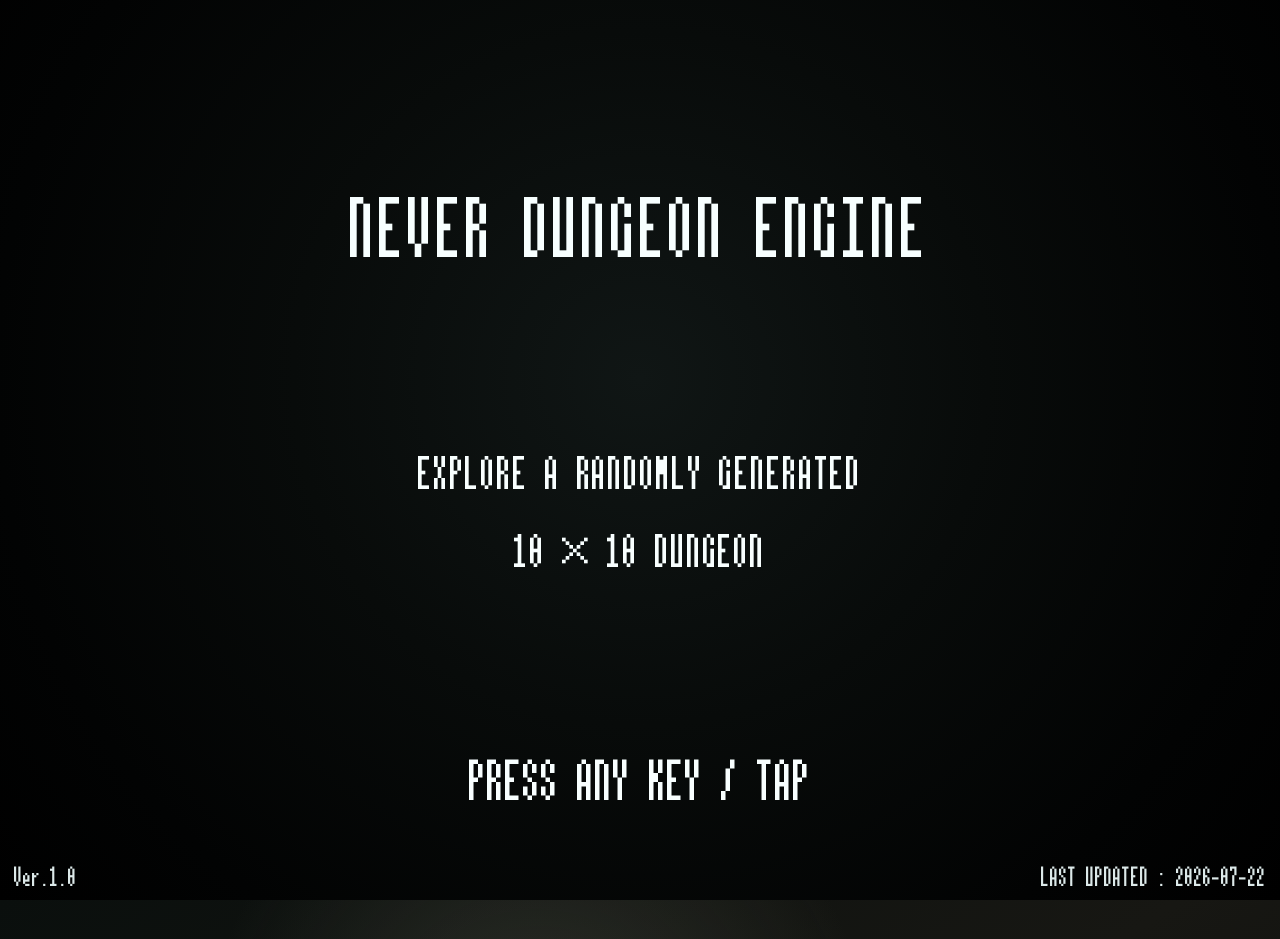
==== commit 91d27007: "Finalize Never Dungeon Engine version 1.0" ====
--- a/index.html
+++ b/index.html
@@ -9,14 +9,15 @@
   <link rel="icon" type="image/png" sizes="16x16" href="./favicon-16x16.png">
   <link rel="stylesheet" href="css/style.css?v=20260722-2">
   <link rel="stylesheet" href="css/game-menu.css?v=20260722-6">
-  <link rel="stylesheet" href="css/title-screen.css?v=20260721-1">
+  <link rel="stylesheet" href="css/title-screen.css?v=20260722-1">
 </head>
 <body class="title-active">
 <section id="titleScreen" class="title-screen" role="button" tabindex="0" aria-label="NEVER DUNGEON ENGINEを開始">
   <h1 class="title-logo">NEVER DUNGEON ENGINE</h1>
   <p class="title-description">EXPLORE A RANDOMLY GENERATED<br>10 × 10 DUNGEON</p>
   <p class="title-prompt">PRESS ANY KEY / TAP</p>
-  <p class="title-updated">LAST UPDATED : 2026-07-21</p>
+  <p class="title-version">Ver.1.0</p>
+  <p class="title-updated">LAST UPDATED : 2026-07-22</p>
 </section>
 <main class="shell">
   <section class="game" aria-label="3Dダンジョン">
@@ -132,6 +133,6 @@
   </section>
 </main>
   <script type="module" src="js/title-screen.js?v=20260721-1"></script>
-  <script type="module" src="js/main.js?v=20260722-16"></script>
+  <script type="module" src="js/main.js?v=20260722-22"></script>
 </body>
 </html>
--- a/css/title-screen.css
+++ b/css/title-screen.css
@@ -51,6 +51,15 @@
   font:400 clamp(11px,2.1vw,26px)/1 "PixelFont",monospace;
   white-space:nowrap;
 }
+.title-version{
+  position:absolute;
+  left:max(14px,env(safe-area-inset-left));
+  bottom:max(10px,env(safe-area-inset-bottom));
+  margin:0;
+  color:#dce9e9;
+  font:400 clamp(11px,2.1vw,26px)/1 "PixelFont",monospace;
+  white-space:nowrap;
+}
 @keyframes titleGlow{
   0%,100%{text-shadow:0 0 4px #dfffff,0 0 10px #69e9ff,0 0 20px rgba(37,184,255,.58)}
   50%{text-shadow:0 0 7px #fff,0 0 18px #8df6ff,0 0 36px rgba(37,184,255,.92),0 0 54px rgba(60,132,255,.4)}
